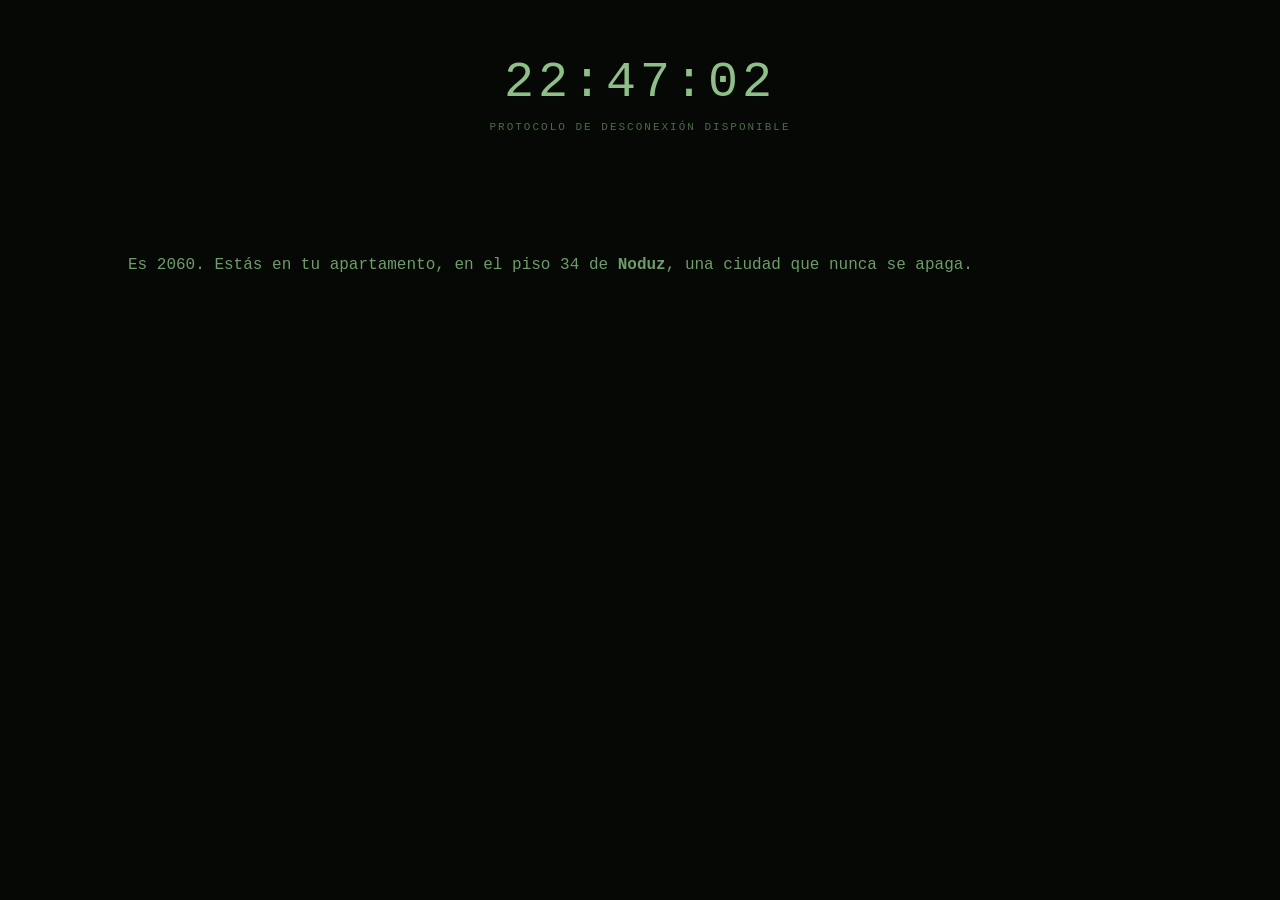
==== index.html @ 15eb50e4 "carpetas de neuevo" ====
<!doctype html>
<html lang="es">
    <head>
        <meta charset="UTF-8">
        <meta name="viewport" content="width=device-width, initial-scale=1.0">
        <title>Protocolo de Desconexión</title>
        <link rel="stylesheet" href="css/style.css">
    </head>
    <body>
        <div id="contenedor-pantalla">

            <div id="contenedor-hora">
                <p id="hora"></p>
                <p id="estado"></p>
            </div>

            <div id="contenedor-texto">
                <p id="texto-frase1"></p>
                <p id="texto-frase2"></p>
                <p id="texto-frase3"></p>
                <p id="texto-frase4"></p>
            </div>

            <div id="contenedor-instruccion">
                <p id="flecha"></p>
                <p id="texto-instruccion"></p>
            </div>

        </div>
    </body>
    <script src="js/script.js"></script>
</html>
---- css/style.css ----
body {
    background-color: black;
    margin: 0;
    padding: 0;
    font-family: "Courier New", monospace;
    color: #6f9c6a;
}

#contenedor-pantalla {
    position: fixed;
    width: 100%;
    height: 100%;
    background-color: #050805;
    touch-action: none;
    user-select: none;
    -webkit-user-select: none;
    transition: transform 0.8s ease-in;
}

#contenedor-hora {
    position: absolute;
    top: 6%;
    left: 50%;
    transform: translateX(-50%);
    text-align: center;
    width: 90%;
}

#hora {
    margin: 0;
    font-size: 50px;
    letter-spacing: 4px;
    color: #8fbf88;
}

#estado {
    margin: 10px 0 0 0;
    font-size: 11px;
    letter-spacing: 2px;
    color: #4b6b47;
}

#contenedor-texto {
    position: absolute;
    top: 28%;
    left: 50%;
    transform: translateX(-50%);
    width: 80%;
}

#texto-frase1 {
    font-size: 16px;
    line-height: 1.7;
    margin: 0 0 18px 0;
    opacity: 0;
    transition: opacity 1.5s;
}

#texto-frase2 {
    font-size: 16px;
    line-height: 1.7;
    margin: 0 0 18px 0;
    opacity: 0;
    transition: opacity 1.5s;
}

#texto-frase3 {
    font-size: 16px;
    line-height: 1.7;
    margin: 0 0 18px 0;
    opacity: 0;
    transition: opacity 1.5s;
}

#texto-frase4 {
    font-size: 16px;
    line-height: 1.7;
    margin: 0;
    color: #b03a3a;
    opacity: 0;
    transition: opacity 1.5s;
}

#contenedor-instruccion {
    position: absolute;
    bottom: 5%;
    left: 50%;
    transform: translateX(-50%);
    text-align: center;
    width: 90%;
    opacity: 0;
    transition: opacity 1.5s;
}

#flecha {
    margin: 0;
    font-size: 36px;
    color: #8fbf88;
    animation: parpadeo 1.5s infinite;
}

#texto-instruccion {
    margin: 5px 0 0 0;
    font-size: 12px;
    letter-spacing: 1px;
}

@keyframes parpadeo {
    0% { opacity: 1; }
    50% { opacity: 0.2; }
    100% { opacity: 1; }
}
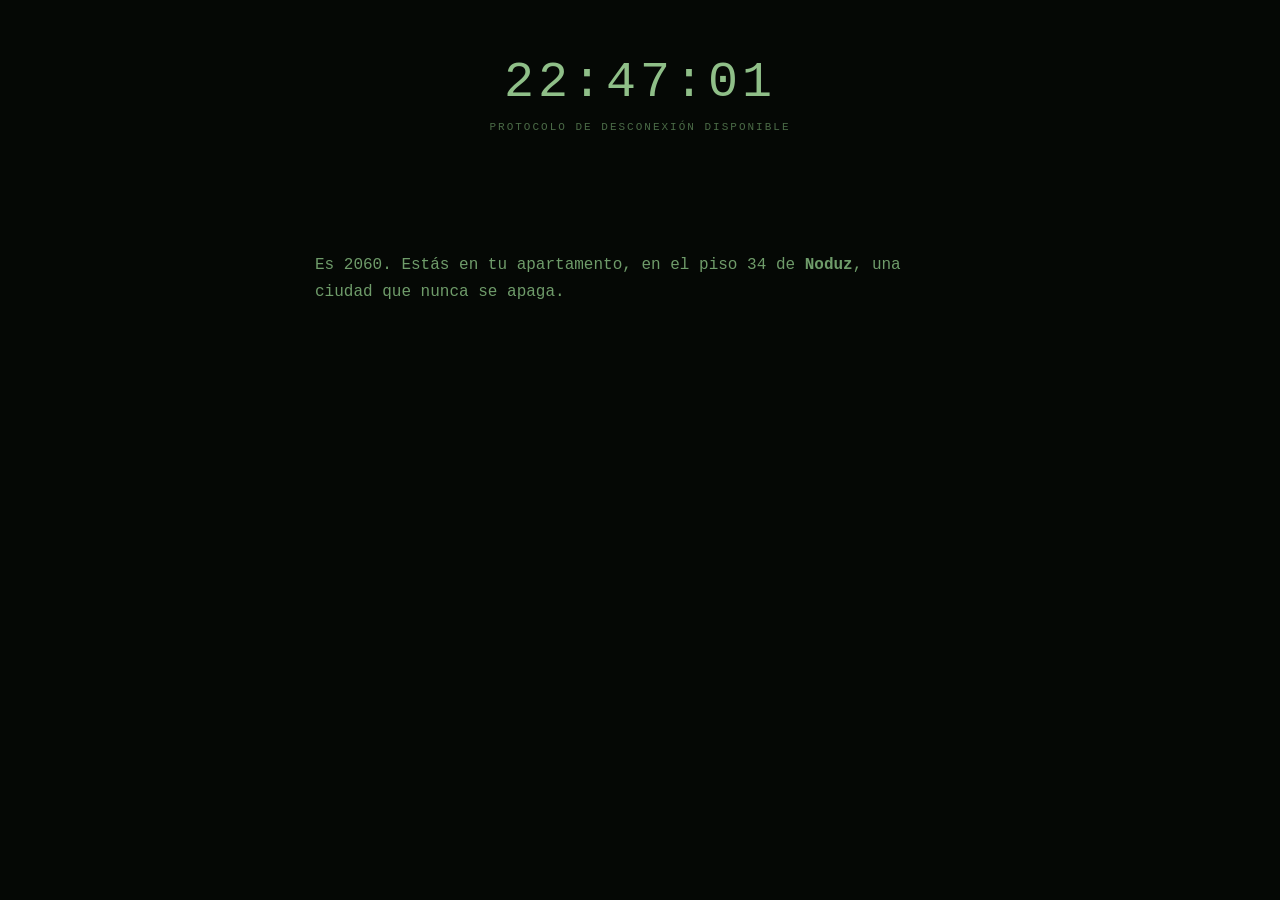
==== commit b1376642: "music 1" ====
--- a/index.html
+++ b/index.html
@@ -1,32 +1,49 @@
+
 <!doctype html>
 <html lang="es">
-    <head>
-        <meta charset="UTF-8">
-        <meta name="viewport" content="width=device-width, initial-scale=1.0">
-        <title>Protocolo de Desconexión</title>
-        <link rel="stylesheet" href="css/style.css">
-    </head>
-    <body>
-        <div id="contenedor-pantalla">
 
-            <div id="contenedor-hora">
-                <p id="hora"></p>
-                <p id="estado"></p>
-            </div>
+<head>
+    <meta charset="UTF-8">
+    <meta name="viewport" content="width=device-width, initial-scale=1.0">
 
-            <div id="contenedor-texto">
-                <p id="texto-frase1"></p>
-                <p id="texto-frase2"></p>
-                <p id="texto-frase3"></p>
-                <p id="texto-frase4"></p>
-            </div>
+    <title>Protocolo de Desconexión</title>
 
-            <div id="contenedor-instruccion">
-                <p id="flecha"></p>
-                <p id="texto-instruccion"></p>
-            </div>
+    <style>
+        body {
+            margin: 0;
+            padding: 0;
+            width: 100%;
+            height: 100%;
+            overflow: hidden;
+            background-color: #050805;
+        }
 
-        </div>
-    </body>
-    <script src="js/script.js"></script>
-</html>+        #marco-protocolo {
+            display: block;
+            width: 100%;
+            height: 100vh;
+            height: 100dvh;
+            border: none;
+        }
+    </style>
+</head>
+
+<body>
+
+    <iframe
+        id="marco-protocolo"
+        src="inicio.html"
+        title="Protocolo de Desconexión">
+    </iframe>
+
+    <audio
+        id="musica-noduz"
+        src="assets/ambiente-noduz.mp3"
+        loop>
+    </audio>
+
+    <script src="js/sonidos.js"></script>
+
+</body>
+
+</html>
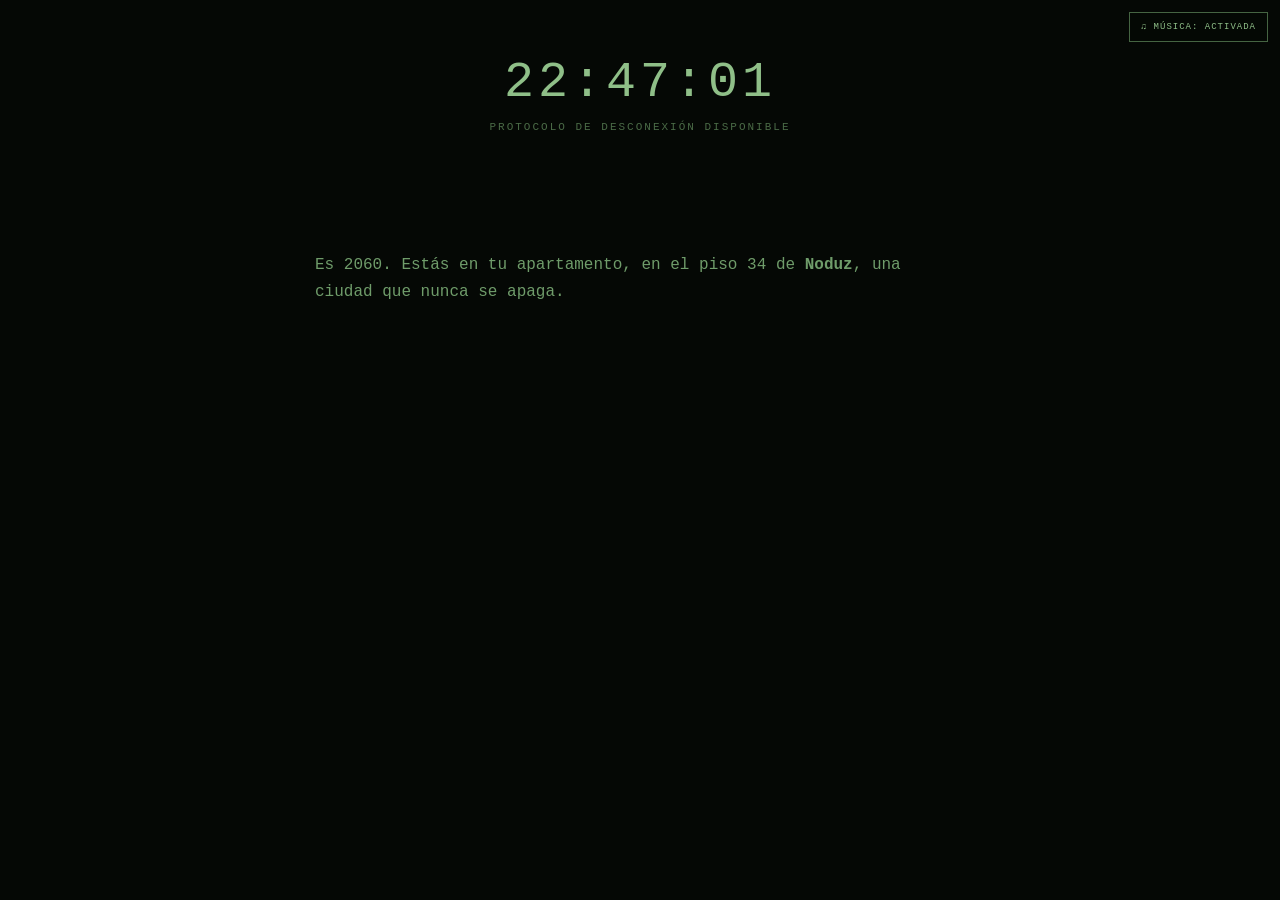
==== commit 0da036a2: "updates" ====
--- a/index.html
+++ b/index.html
@@ -25,6 +25,25 @@
             height: 100dvh;
             border: none;
         }
+
+        #control-musica {
+            position: fixed;
+            z-index: 1000;
+            top: 12px;
+            right: 12px;
+            padding: 9px 11px;
+            border: 1px solid #456442;
+            background-color: rgba(5, 8, 5, 0.88);
+            color: #8fbf88;
+            font-family: "Courier New", monospace;
+            font-size: 9px;
+            letter-spacing: 1px;
+            cursor: pointer;
+        }
+
+        #control-musica:active {
+            background-color: #263b27;
+        }
     </style>
 </head>
 
@@ -36,10 +55,15 @@
         title="Protocolo de Desconexión">
     </iframe>
 
+    <button id="control-musica" type="button">
+        ♫ MÚSICA: ACTIVADA
+    </button>
+
     <audio
         id="musica-noduz"
         src="assets/ambiente-noduz.mp3"
-        loop>
+        loop
+        preload="auto">
     </audio>
 
     <script src="js/sonidos.js"></script>
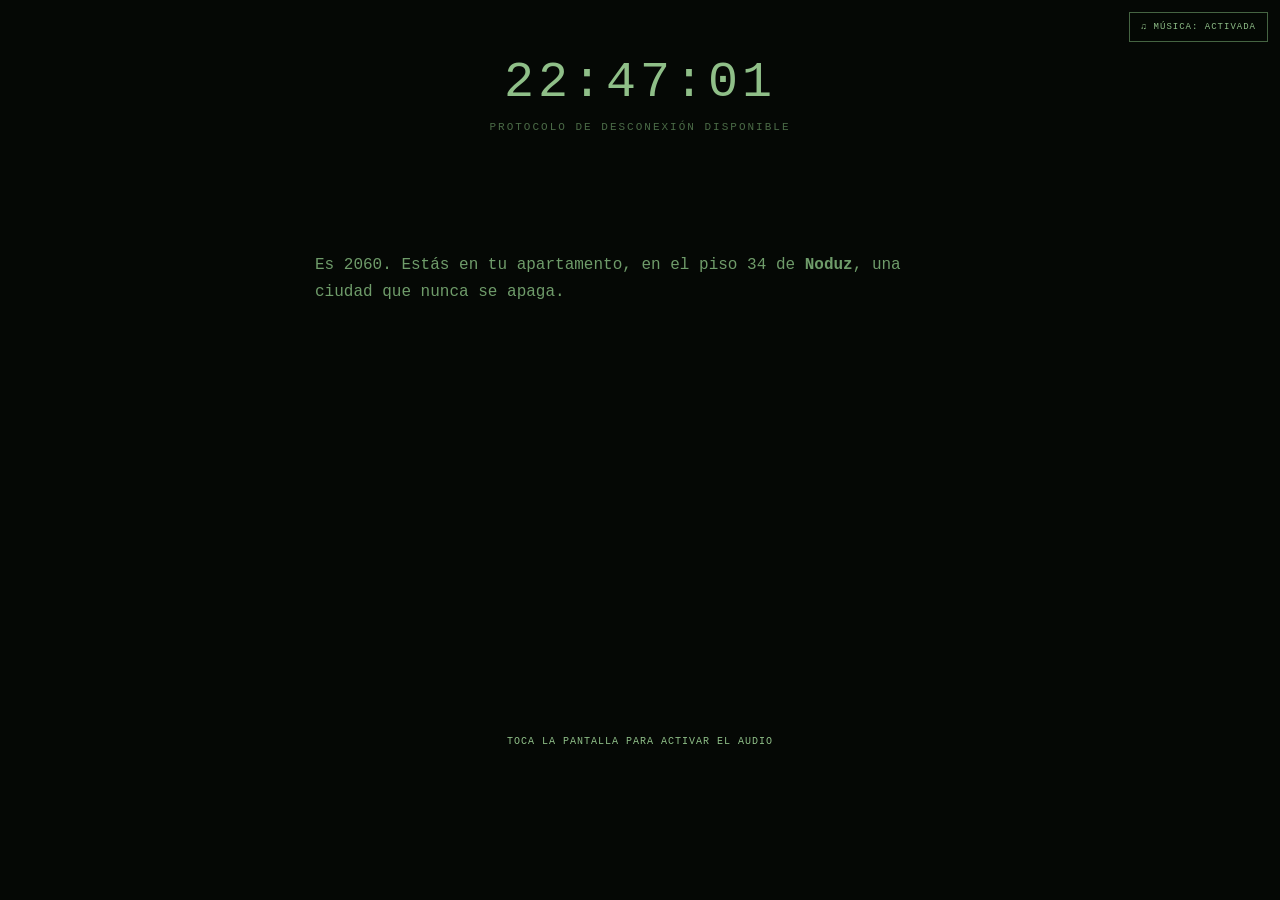
==== commit 28f211c2: "ayuda muchas" ====
--- a/index.html
+++ b/index.html
@@ -1,4 +1,3 @@
-
 <!doctype html>
 <html lang="es">
 
@@ -62,6 +61,8 @@
     <audio
         id="musica-noduz"
         src="assets/ambiente-noduz.mp3"
+        autoplay
+        muted
         loop
         preload="auto">
     </audio>
@@ -70,4 +71,4 @@
 
 </body>
 
-</html>
+</html>
